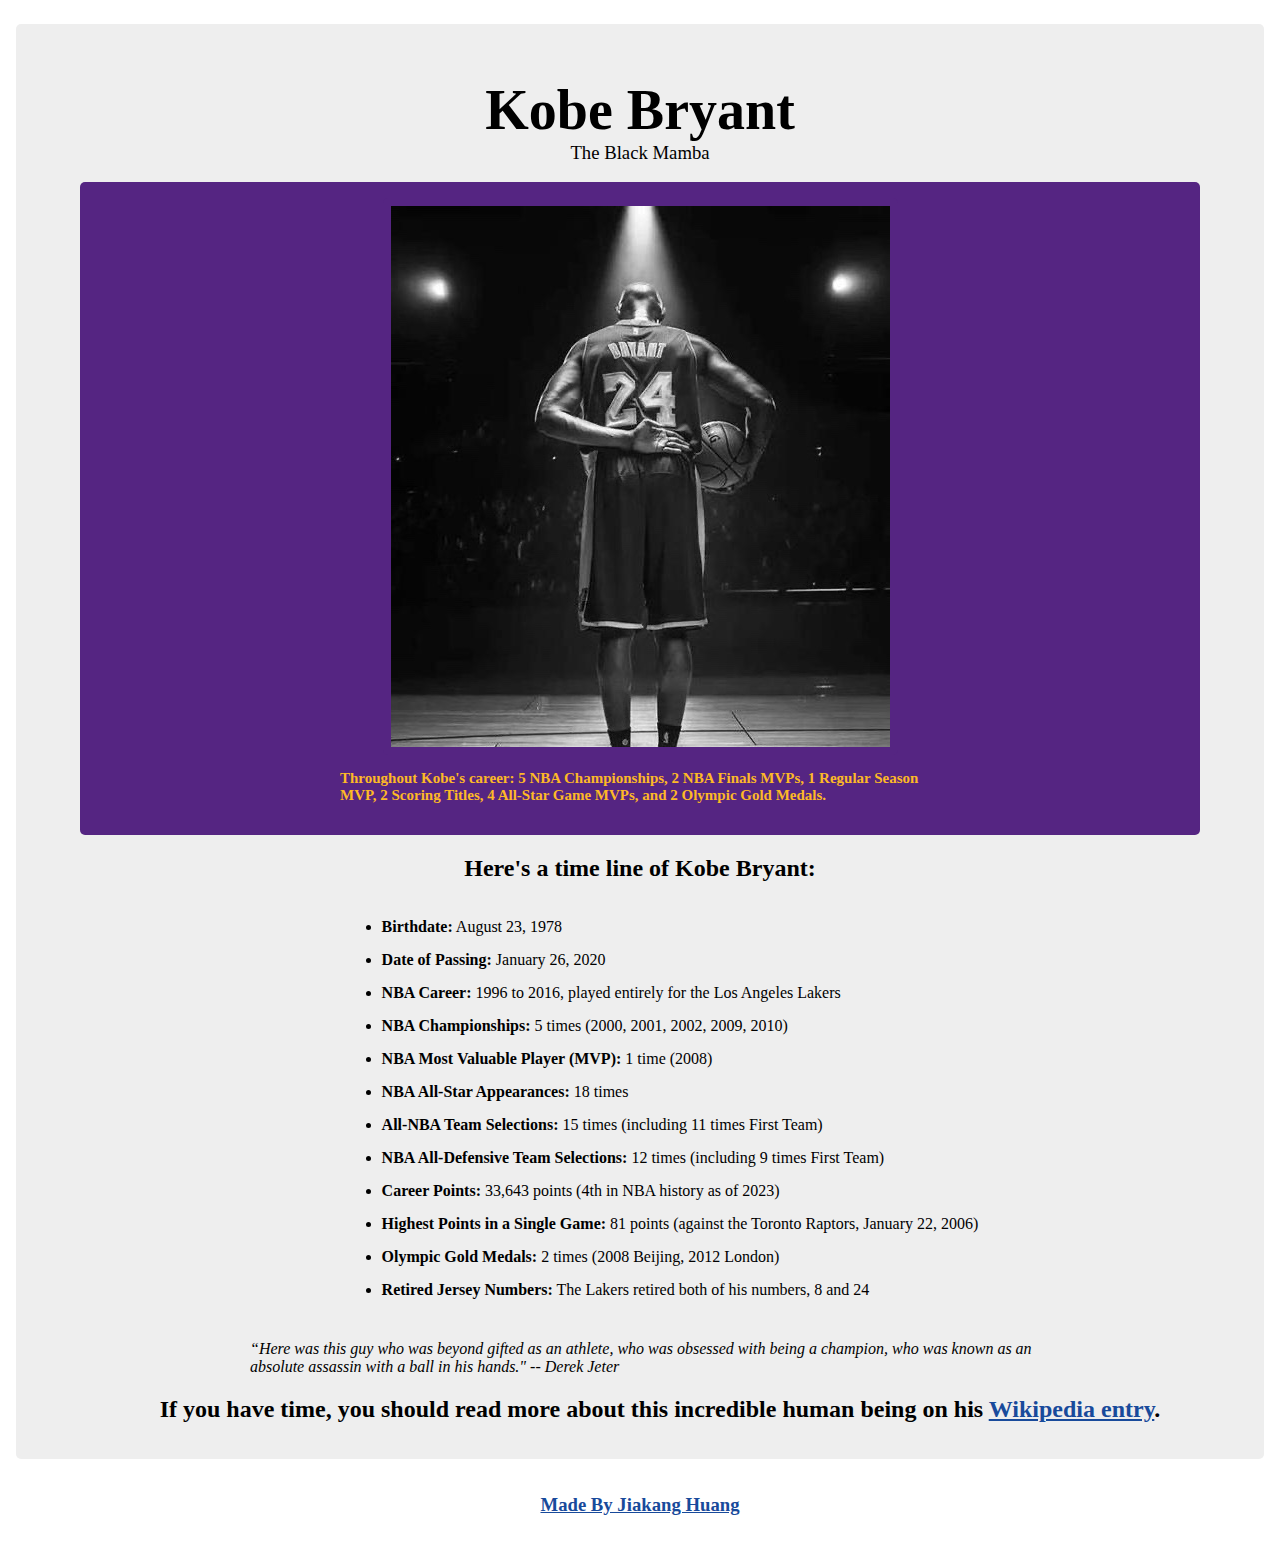
==== index.html @ c8466f5c "Add files via upload" ====
<!DOCTYPE html>
<html lang="en">
  <head>
    <meta charset="UTF-8" />
    <meta name="description" content="Tribute Page For Kobe Bryant" />
    <meta name="viewport" content="width=device-width, initial-scale=1.0" />
    <title>Tribute Page For Kobe Bryant</title>
    <link rel="stylesheet" href="Kobe_Bryant.css" />
  </head>
  <header></header>

  <body>
    <main id="main">
      <div class="title">
        <h1 id="title">Kobe Bryant</h1>
        <h3 id="nickname">The Black Mamba</h3>
      </div>

      <div id="img-div">
        <img src="/Kobe.jpg" alt="Kobe Bryant image" id="image" />
        <div class="img-caption">
          <p id="img-caption">
            Throughout Kobe's career: 5 NBA Championships, 2 NBA Finals MVPs, 1
            Regular Season MVP, 2 Scoring Titles, 4 All-Star Game MVPs, and 2
            Olympic Gold Medals.
          </p>
        </div>
      </div>

      <div id="tribute-paragraph">
        <h2 id="tribute-info"><b>Here's a time line of Kobe Bryant:</b></h2>
        <div id="timeline-div">
          <ul id="timeline">
            <li><b>Birthdate:</b> August 23, 1978</li>
            <li><b>Date of Passing:</b> January 26, 2020</li>
            <li>
              <b>NBA Career:</b> 1996 to 2016, played entirely for the Los
              Angeles Lakers
            </li>
            <li>
              <b>NBA Championships:</b> 5 times (2000, 2001, 2002, 2009, 2010)
            </li>
            <li><b>NBA Most Valuable Player (MVP):</b> 1 time (2008)</li>
            <li><b>NBA All-Star Appearances:</b> 18 times</li>
            <li>
              <b>All-NBA Team Selections:</b> 15 times (including 11 times First
              Team)
            </li>
            <li>
              <b>NBA All-Defensive Team Selections:</b> 12 times (including 9
              times First Team)
            </li>
            <li>
              <b>Career Points:</b> 33,643 points (4th in NBA history as of
              2023)
            </li>
            <li>
              <b>Highest Points in a Single Game:</b> 81 points (against the
              Toronto Raptors, January 22, 2006)
            </li>
            <li>
              <b>Olympic Gold Medals:</b> 2 times (2008 Beijing, 2012 London)
            </li>
            <li>
              <b>Retired Jersey Numbers:</b> The Lakers retired both of his
              numbers, 8 and 24
            </li>
          </ul>
        </div>

        <i id="comment">
          “Here was this guy who was beyond gifted as an athlete, who was
          obsessed with being a champion, who was known as an absolute assassin
          with a ball in his hands." -- Derek Jeter
        </i>
      </div>

      <div id="link">
        <h2>
          If you have time, you should read more about this incredible human
          being on his
          <a
            href="https://en.wikipedia.org/wiki/Kobe_Bryant"
            id="tribute-link"
            target="_blank"
            >Wikipedia entry</a
          >.
        </h2>
      </div>
    </main>
  </body>
  <footer>
    <h3 id="footer">
      <a
        href="https://github.com/DanielHuangjiakang"
        id="jiakangHuang"
        target="_blank"
        >Made By Jiakang Huang</a
      >
    </h3>
  </footer>
</html>
---- Kobe_Bryant.css ----
main {
    background:#eee;
    margin: 1rem;
    padding: 1rem 4rem;
    border-radius: 5px;
}

body {
    display: flex;
    flex-direction: column;
    align-items: center;
}

.title {
    display: flex;
    flex-direction: column;
    align-items: center;
}

#title {
    font-size: 3.5rem;
    margin-bottom: 0;
}

#nickname {
    margin-top: 0;
    font-weight: 400;
}

#img-div {
    display: flex;
    flex-direction: column;
    align-items: center;
    background: RGB(85, 37, 130);
    color: black;
    padding: 1em 3em;
    border-radius: 5px;
    width: 80vw;
}

#image {
    border-radius: 5px;
    border: 8px solid RGB(85, 37, 130);
    max-height: 90vh;
    max-width: 80vw;
}

.img-caption {
    display: flex;
    align-items: center;
    max-height: 90vh;
    max-width: 40em;
    font-size: 15px;
    color: RGB(253, 185, 39);
    font-weight: bold;
}

#tribute-paragraph {
    display: flex;
    flex-direction: column;
    align-items: center;
}

li {
    margin-bottom: 15px;
}

#timeline-div {
    padding-left: 2.5em;
    display: flex;
    flex-direction: column;
    align-items: center;
}

#comment {
    margin-top: 10px;
    max-width: 50em;
    padding-left: 20px;

}

#link {
    display: flex;
    flex-direction: column;
    align-items: center;
    padding-left: 40px;
}

a {
    color: rgb(24, 74, 155);
    }

a:hover {
    color: brown;
  }

a:active {
    color: rgb(24, 74, 155);
}
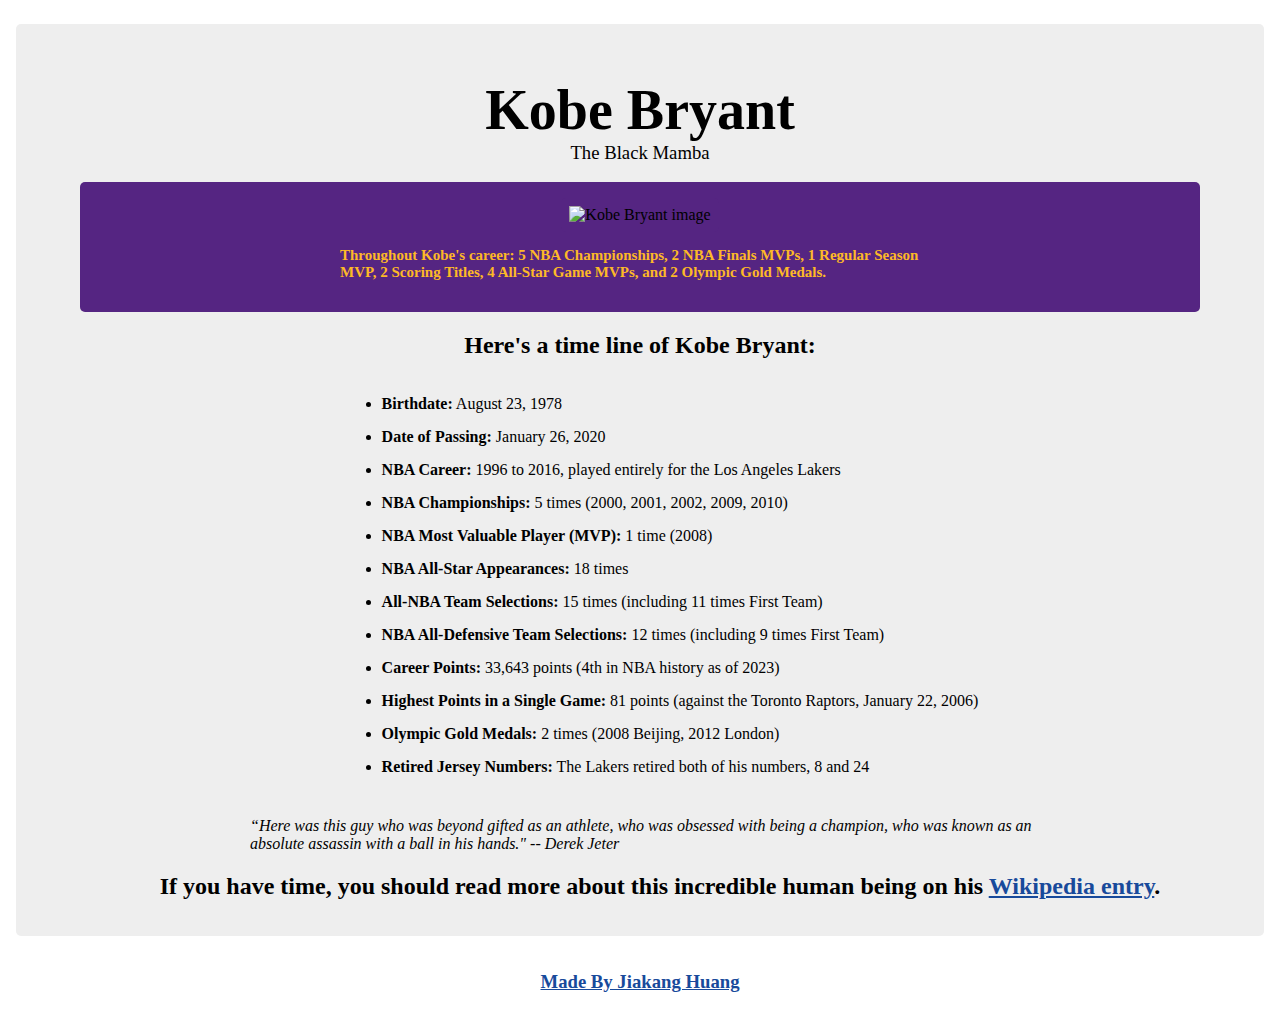
==== commit fd09e489: "2" ====
--- a/index.html
+++ b/index.html
@@ -17,7 +17,11 @@
       </div>
 
       <div id="img-div">
-        <img src="/Kobe.jpg" alt="Kobe Bryant image" id="image" />
+        <img
+          src="https://github.com/DanielHuangjiakang/Tribute_Page-Kobe_bryant/blob/main/Kobe.jpg?raw=true"
+          alt="Kobe Bryant image"
+          id="image"
+        />
         <div class="img-caption">
           <p id="img-caption">
             Throughout Kobe's career: 5 NBA Championships, 2 NBA Finals MVPs, 1
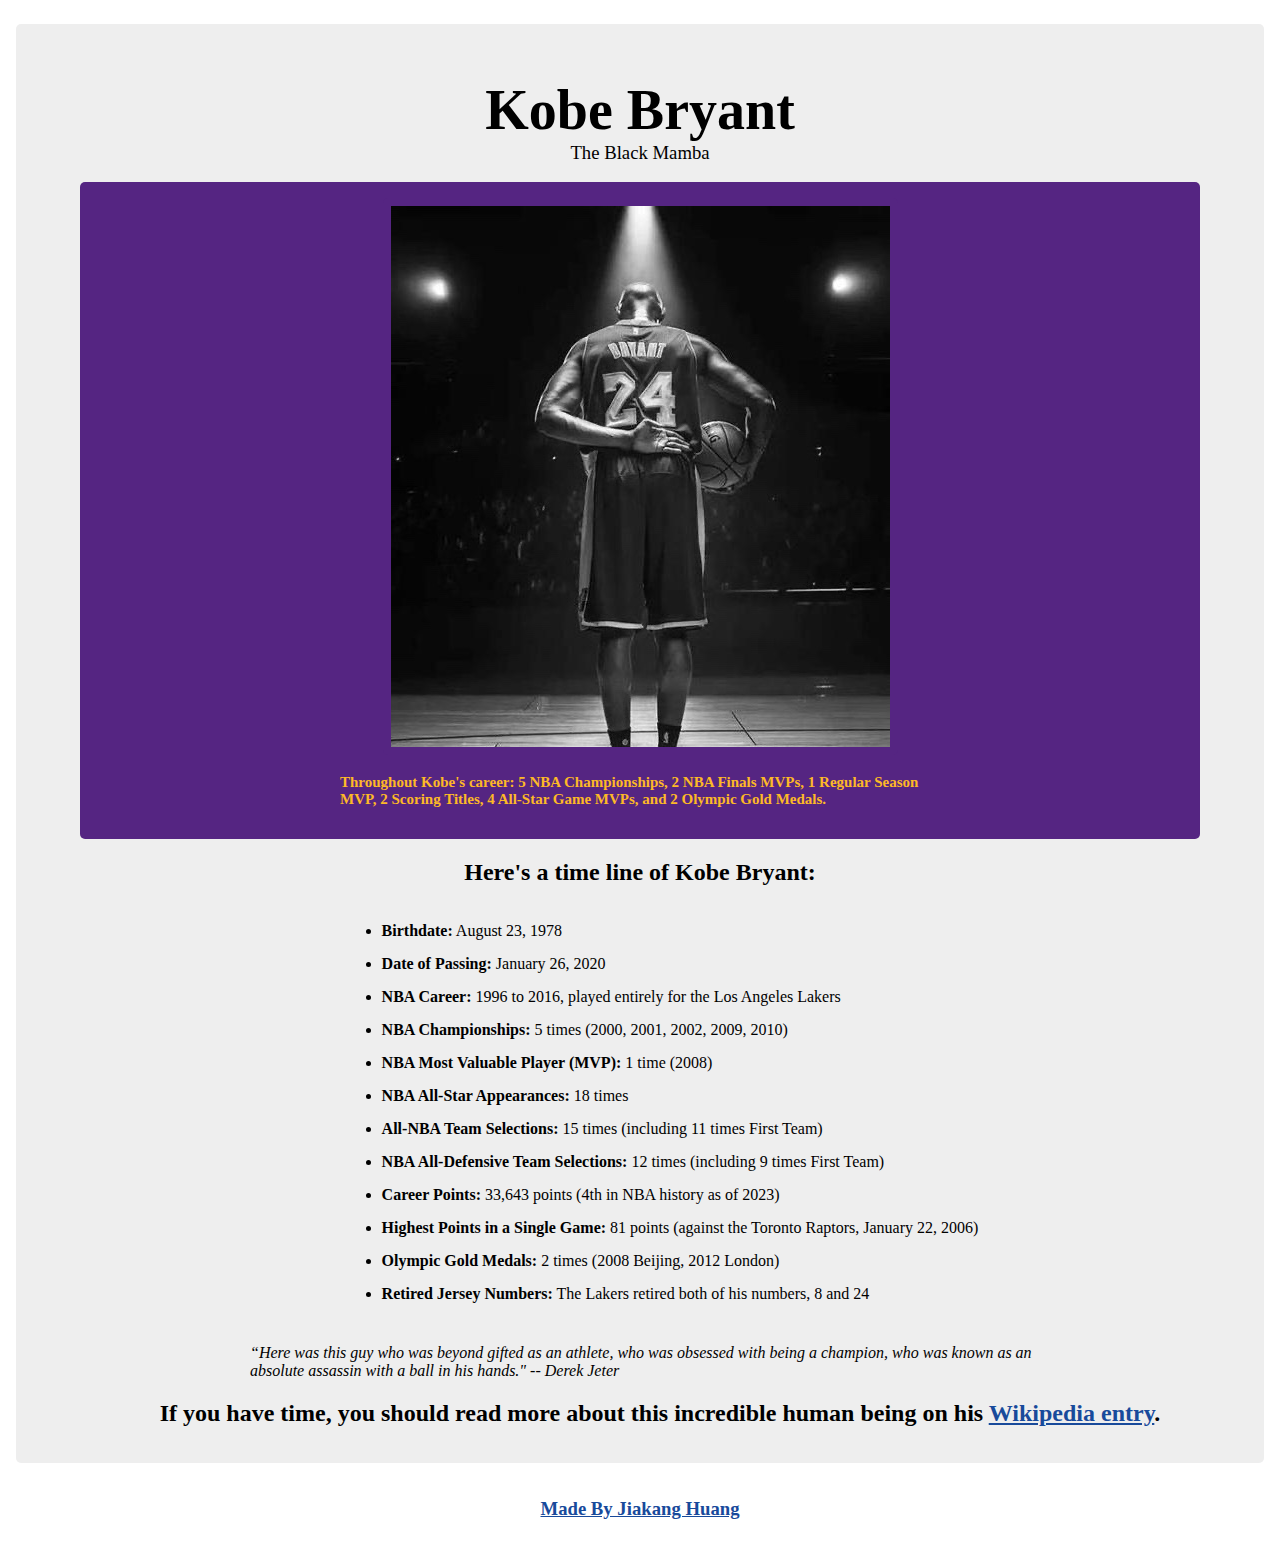
==== commit d77a8926: "4" ====
--- a/index.html
+++ b/index.html
@@ -17,11 +17,9 @@
       </div>
 
       <div id="img-div">
-        <img
-          src="https://github.com/DanielHuangjiakang/Tribute_Page-Kobe_bryant/blob/main/Kobe.jpg?raw=true"
-          alt="Kobe Bryant image"
-          id="image"
-        />
+        <div class="box">
+          <img src="/Kobe.jpg" alt="Kobe Bryant image" id="image" />
+        </div>
         <div class="img-caption">
           <p id="img-caption">
             Throughout Kobe's career: 5 NBA Championships, 2 NBA Finals MVPs, 1
--- a/Kobe_Bryant.css
+++ b/Kobe_Bryant.css
@@ -96,4 +96,13 @@
 
 a:active {
     color: rgb(24, 74, 155);
+}
+
+.box {
+    transition: all 0.4s; 
+}
+ 
+.box:hover {
+    box-shadow: 0 8px 8px 0 white;  
+    transform: translate(0, -30px); 
 }